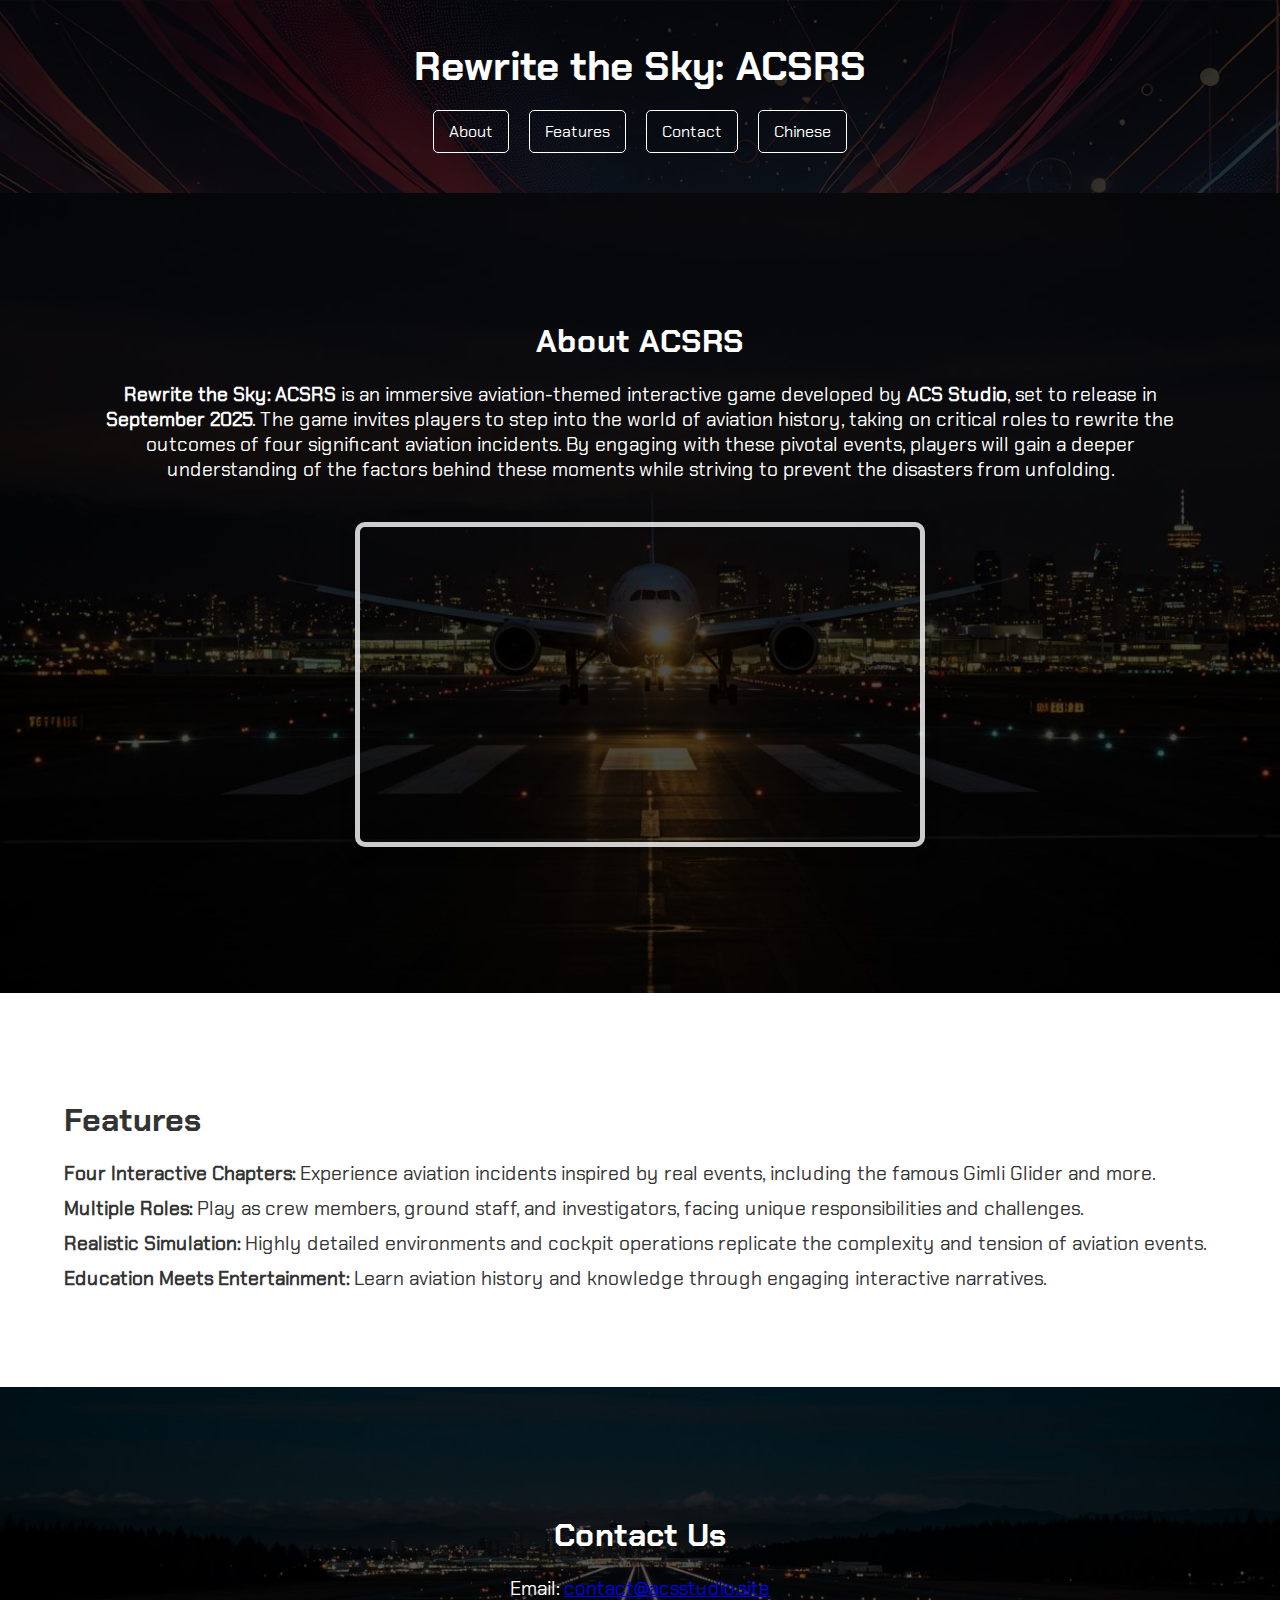
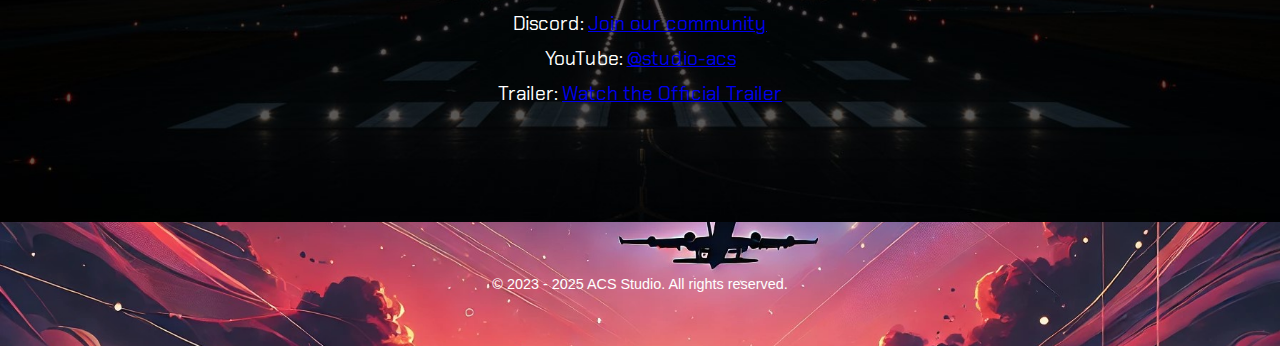
==== index.html @ a925ce45 "first commit" ====
<!DOCTYPE html>
<html lang="en">
<head>
    <meta charset="UTF-8">
    <meta name="viewport" content="width=device-width, initial-scale=1.0">
    <title>Rewrite The Sky - Official Website</title>
    <link rel="stylesheet" href="styles.css">
    <script defer src="script.js"></script>
</head>
<body>
    <header>
        <div class="container">
            <h1>Rewrite the Sky: ACSRS</h1>
            <br>
            <nav>
                <ul>
                    <li><button onclick="location.href='#about'">About</a></li>
                    <li><button onclick="location.href='#features'">Features</a></li>
                    <li><button onclick="location.href='#contact'">Contact</a></li>
                    <li><button id="language-toggle">Chinese</button></li>
                </ul>
            </nav>
        </div>
    </header>

    <main>
        <section id="about" class="section" style="background: url('bg1.jpg') no-repeat center center/cover;">
            <div class="container">
                <h2>About ACSRS</h2>
                <p class="en"><strong>Rewrite the Sky: ACSRS</strong> is an immersive aviation-themed interactive game developed by <strong>ACS Studio</strong>, set to release in <strong>September 2025</strong>. The game invites players to step into the world of aviation history, taking on critical roles to rewrite the outcomes of four significant aviation incidents. By engaging with these pivotal events, players will gain a deeper understanding of the factors behind these moments while striving to prevent the disasters from unfolding.</p>
                <p class="zh hidden"><strong>Rewrite the Sky: ACSRS</strong> 是由 <strong>ACS Studio</strong> 开发的一款沉浸式航空主题互动游戏，计划于 <strong>2025 年 9 月</strong> 发布。游戏邀请玩家进入航空历史的世界，扮演关键角色，重新改写四个重大航空事件的结局。通过参与这些重要事件，玩家将更深入地了解这些时刻背后的因素，同时努力防止灾难的发生。</p>
                <div class="video-container">
                    <iframe 
                        class="en"
                        width="560" 
                        height="315" 
                        src="https://www.youtube.com/embed/dEe62gXSEGg?si=s6VrXblSHBitvXmf" 
                        title="YouTube video player" 
                        frameborder="0" 
                        allow="accelerometer; autoplay; clipboard-write; encrypted-media; gyroscope; picture-in-picture; web-share" 
                        referrerpolicy="strict-origin-when-cross-origin" 
                        allowfullscreen>
                    </iframe>
                    <iframe 
                        class="zh hidden"
                        src="//player.bilibili.com/player.html?isOutside=true&aid=113835994256229&bvid=BV1bDwGe5EpE&cid=27895598794&p=1" 
                        scrolling="no" 
                        border="0" 
                        frameborder="no" 
                        framespacing="0" 
                        allowfullscreen="true">
                    </iframe>
                </div>
            </div>
        </section>

        <section id="features" class="section" style="background: rgba(255, 255, 255, 0.8);">
            <div class="container">
                <h2>Features</h2>
                <ul>
                    <li class="en"><strong>Four Interactive Chapters:</strong> Experience aviation incidents inspired by real events, including the famous Gimli Glider and more.</li>
                    <li class="zh hidden"><strong>四个互动章节：</strong> 体验由真实事件启发的航空事故，包括著名的加航 Gimli Glider 事故及其他事件。</li>
                    <li class="en"><strong>Multiple Roles:</strong> Play as crew members, ground staff, and investigators, facing unique responsibilities and challenges.</li>
                    <li class="zh hidden"><strong>多重角色扮演：</strong> 玩家可扮演机组人员、地勤人员及调查员，体验各角色独特的责任与挑战。</li>
                    <li class="en"><strong>Realistic Simulation:</strong> Highly detailed environments and cockpit operations replicate the complexity and tension of aviation events.</li>
                    <li class="zh hidden"><strong>真实模拟：</strong> 逼真的游戏场景和仪表操作，呈现航空事件中的复杂性与紧张感。</li>
                    <li class="en"><strong>Education Meets Entertainment:</strong> Learn aviation history and knowledge through engaging interactive narratives.</li>
                    <li class="zh hidden"><strong>教育与娱乐结合：</strong> 游戏通过互动叙事，让玩家在娱乐中学习航空历史及相关知识。</li>
                </ul>
            </div>
        </section>

        <section id="contact" class="section" style="background: url('bg2.jpg') no-repeat center center/cover;">
            <div class="container">
                <h2>Contact Us</h2>
                <ul>
                    <li>Email: <a href="mailto:contact@acsstudio.site">contact@acsstudio.site</a></li>
                    <li>Discord: <a href="https://discord.com/invite/AK9B3Vfr56" target="_blank">Join our community</a></li>
                    <li>YouTube: <a href="https://www.youtube.com/@studio-acs" target="_blank">@studio-acs</a></li>
                    <li>Trailer: <a href="https://youtu.be/dEe62gXSEGg?si=GFJXP0rseNqzLtL8" target="_blank">Watch the Official Trailer</a></li>
                </ul>
            </div>
        </section>
    </main>

    <footer style="background: url('bg0.png') no-repeat center center/cover;">
        <div class="container">
            <p>&copy; 2023 - 2025 ACS Studio. All rights reserved.</p>
        </div>
    </footer>

    <script>
        document.getElementById('language-toggle').addEventListener('click', function () {
            const isEnglish = this.textContent === 'English';
            document.querySelectorAll('.en').forEach(el => el.classList.toggle('hidden', !isEnglish));
            document.querySelectorAll('.zh').forEach(el => el.classList.toggle('hidden', isEnglish));
            this.textContent = isEnglish ? 'Chinese' : 'English';
        });
    </script>
</body>
</html>
---- styles.css ----
@font-face {
    font-family: 'Bold';
    src: url('./ChakraPetch-Bold.ttf') format('truetype');
}

@font-face {
    font-family: 'Regular';
    src: url('./ChakraPetch-Regular.ttf') format('truetype');
}

body {
    font-family: Arial, sans-serif;
    margin: 0;
    padding: 0;
    color: #333;
    background: url('bg0.png') no-repeat center center fixed;
    background-size: cover;
}

.container {
    width: 90%;
    max-width: 1200px;
    margin: 0 auto;
    padding: 20px;
}

header {
    background: rgba(0, 0, 0, 0.8);
    color: #fff;
    padding: 20px 0;
    position: sticky;
    /* top: 0; */
    z-index: 1000;
}

header h1 {
    margin: 0;
    font-size: 2.5rem;
    text-align: center;
    font-family: 'Bold', sans-serif;
}

header nav ul {
    list-style: none;
    margin: 0;
    padding: 0;
    display: flex;
    justify-content: center;
    gap: 20px;
}

header nav ul li {
    display: inline;
}

header nav ul li a,
header nav ul li button {
    color: #fff;
    text-decoration: none;
    font-size: 1rem;
    padding: 10px 15px;
    background: transparent;
    border: 1px solid #fff;
    border-radius: 5px;
    cursor: pointer;
    transition: background 0.3s, color 0.3s;
    font-family: 'Regular', sans-serif;
}

header nav ul li a:hover,
header nav ul li button:hover {
    background: #fff;
    color: #000;
}

.section {
    padding: 60px 0;
    background: rgba(255, 255, 255, 0.8);
}

#about {
    background: url('bg1.png') no-repeat center center/cover;
    color: #fff;
    padding: 80px 20px;
    text-align: center;
    font-family: 'Regular', sans-serif;
    font-size: 1.2rem;
}

#about h2 {
    font-size: 2rem;
    margin-bottom: 20px;
    font-family: 'Bold', sans-serif;
}

.video-container {
    margin: 40px auto;
    max-width: 100%;
    text-align: center;
}

.video-container iframe {
    width: 100%;
    max-width: 560px;
    height: 315px;
    border: 5px solid rgba(255, 255, 255, 0.8);
    border-radius: 10px;
    box-shadow: 0 4px 15px rgba(0, 0, 0, 0.3);
}

#features{
    font-family: 'Regular', sans-serif;
}

#features h2 {
    font-size: 2rem;
    margin-bottom: 20px;
    font-family: 'Bold', sans-serif;
}

#features ul {
    list-style: none;
    padding: 0;
}

#features ul li {
    margin: 10px 0;
    font-size: 1.2rem;
}

#contact {
    background: url('bg2.png') no-repeat center center/cover;
    color: #fff;
    padding: 80px 20px;
    font-family: 'Regular', sans-serif;
    text-align: center;
}

#contact h2 {
    font-size: 2rem;
    margin-bottom: 20px;
    font-family: 'Bold', sans-serif;
}

#contact ul {
    list-style: none;
    padding: 0;
    text-align: center;
}

#contact ul li {
    margin: 10px 0;
    font-size: 1.2rem;
}

footer {
    color: #fff;
    text-align: center;
    padding: 20px 0;
    background: url('bg0.png') no-repeat center center/cover;
    font-size: 0.9rem;
}

.hidden {
    display: none;
}
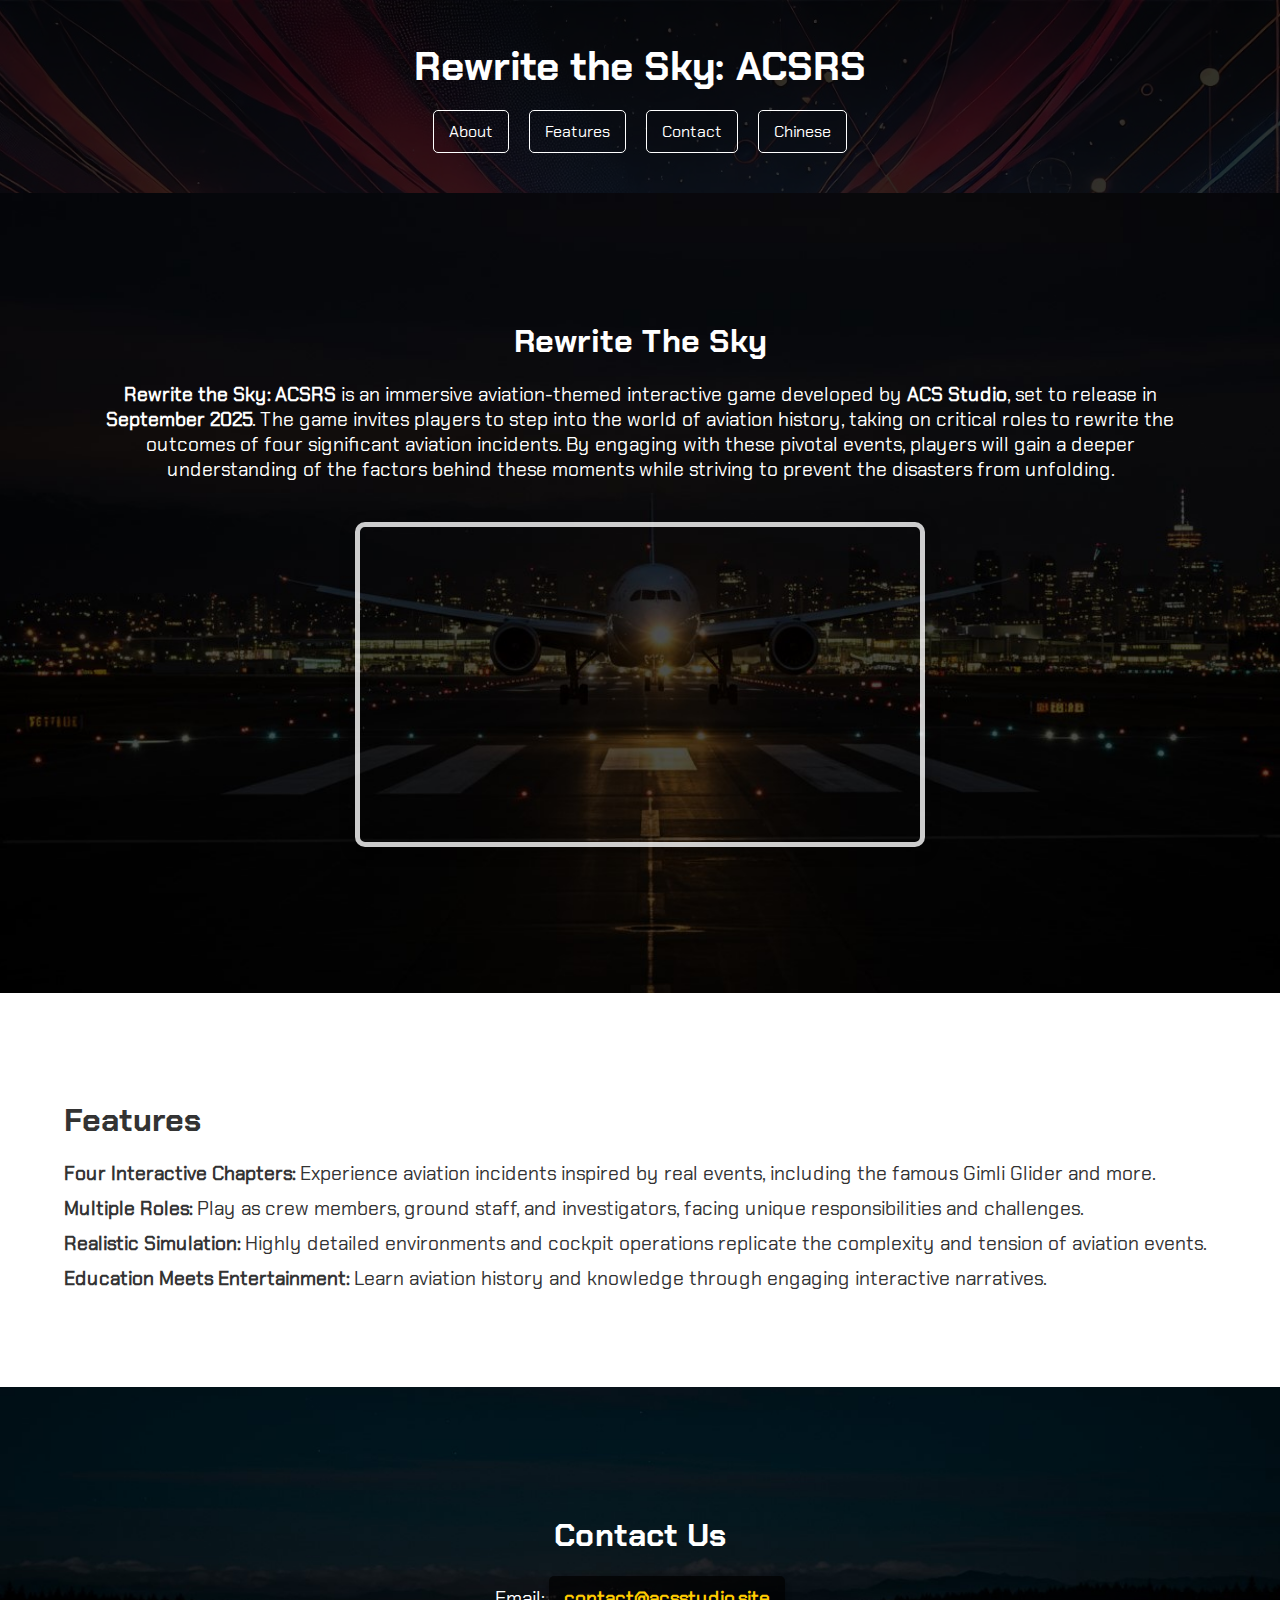
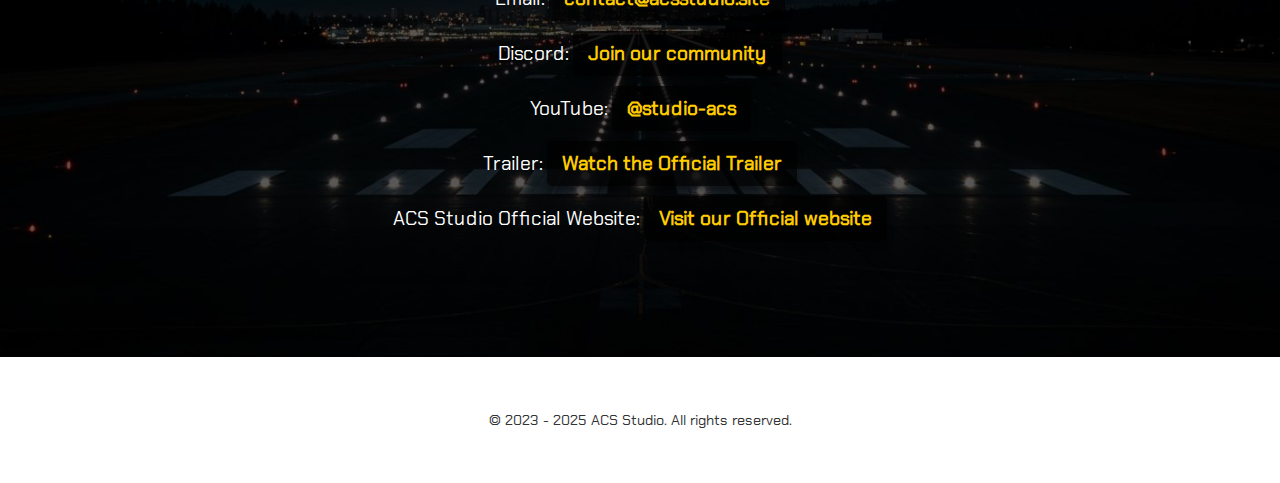
==== commit 4b288d2c: "update" ====
--- a/index.html
+++ b/index.html
@@ -26,7 +26,7 @@
     <main>
         <section id="about" class="section" style="background: url('bg1.jpg') no-repeat center center/cover;">
             <div class="container">
-                <h2>About ACSRS</h2>
+                <h2>Rewrite The Sky</h2>
                 <p class="en"><strong>Rewrite the Sky: ACSRS</strong> is an immersive aviation-themed interactive game developed by <strong>ACS Studio</strong>, set to release in <strong>September 2025</strong>. The game invites players to step into the world of aviation history, taking on critical roles to rewrite the outcomes of four significant aviation incidents. By engaging with these pivotal events, players will gain a deeper understanding of the factors behind these moments while striving to prevent the disasters from unfolding.</p>
                 <p class="zh hidden"><strong>Rewrite the Sky: ACSRS</strong> 是由 <strong>ACS Studio</strong> 开发的一款沉浸式航空主题互动游戏，计划于 <strong>2025 年 9 月</strong> 发布。游戏邀请玩家进入航空历史的世界，扮演关键角色，重新改写四个重大航空事件的结局。通过参与这些重要事件，玩家将更深入地了解这些时刻背后的因素，同时努力防止灾难的发生。</p>
                 <div class="video-container">
@@ -76,14 +76,16 @@
                 <ul>
                     <li>Email: <a href="mailto:contact@acsstudio.site">contact@acsstudio.site</a></li>
                     <li>Discord: <a href="https://discord.com/invite/AK9B3Vfr56" target="_blank">Join our community</a></li>
-                    <li>YouTube: <a href="https://www.youtube.com/@studio-acs" target="_blank">@studio-acs</a></li>
-                    <li>Trailer: <a href="https://youtu.be/dEe62gXSEGg?si=GFJXP0rseNqzLtL8" target="_blank">Watch the Official Trailer</a></li>
+                    <li class="en" >YouTube: <a href="https://www.youtube.com/@studio-acs" target="_blank">@studio-acs</a></li>
+                    <li class="en">Trailer: <a href="https://youtu.be/dEe62gXSEGg?si=GFJXP0rseNqzLtL8" target="_blank">Watch the Official Trailer</a></li>
+                    <li class="zh hidden">Bilibili: <a href="https://www.bilibili.com/video/BV1bDwGe5EpE/?share_source=copy_web&vd_source=e2575bf15b1c23111d121ef059327594" target="_blank">Watch the Official Trailer</a></li>
+                    <li>ACS Studio Official Website: <a href="https://acsstudio.site" target="_blank">Visit our Official website</a></li>
                 </ul>
             </div>
         </section>
     </main>
 
-    <footer style="background: url('bg0.png') no-repeat center center/cover;">
+    <footer style="background: rgba(255, 255, 255, 0.8);">
         <div class="container">
             <p>&copy; 2023 - 2025 ACS Studio. All rights reserved.</p>
         </div>
--- a/styles.css
+++ b/styles.css
@@ -6,6 +6,10 @@
 @font-face {
     font-family: 'Regular';
     src: url('./ChakraPetch-Regular.ttf') format('truetype');
+}
+
+html {
+    scroll-behavior: smooth;
 }
 
 body {
@@ -153,11 +157,32 @@
     font-size: 1.2rem;
 }
 
+#contact ul li a {
+    color: #ffcc00; /* 链接文字的颜色 */
+    text-decoration: none; /* 去掉默认下划线 */
+    font-weight: bold; /* 加粗文字 */
+    font-size: 1.2rem; /* 调整文字大小 */
+    padding: 10px 15px; /* 添加内边距 */
+    background-color: rgba(0, 0, 0, 0.7); /* 添加背景色 */
+    border-radius: 5px; /* 圆角 */
+    display: inline-block; /* 让链接支持边框和内边距 */
+    transition: all 0.3s ease; /* 添加动画过渡 */
+    box-shadow: 0 4px 6px rgba(0, 0, 0, 0.3); /* 添加阴影 */
+}
+
+#contact ul li a:hover {
+    background-color: #ffcc00; /* 鼠标悬停时改变背景色 */
+    color: #000; /* 鼠标悬停时改变文字颜色 */
+    box-shadow: 0 6px 10px rgba(0, 0, 0, 0.5); /* 增强悬停时的阴影效果 */
+    transform: translateY(-3px); /* 鼠标悬停时轻微向上移动 */
+}
+
 footer {
-    color: #fff;
+    font-family: 'Regular', sans-serif;
+    /* color: #fff; */
     text-align: center;
     padding: 20px 0;
-    background: url('bg0.png') no-repeat center center/cover;
+    /* background: url('bg0.png') no-repeat center center/cover; */
     font-size: 0.9rem;
 }
 
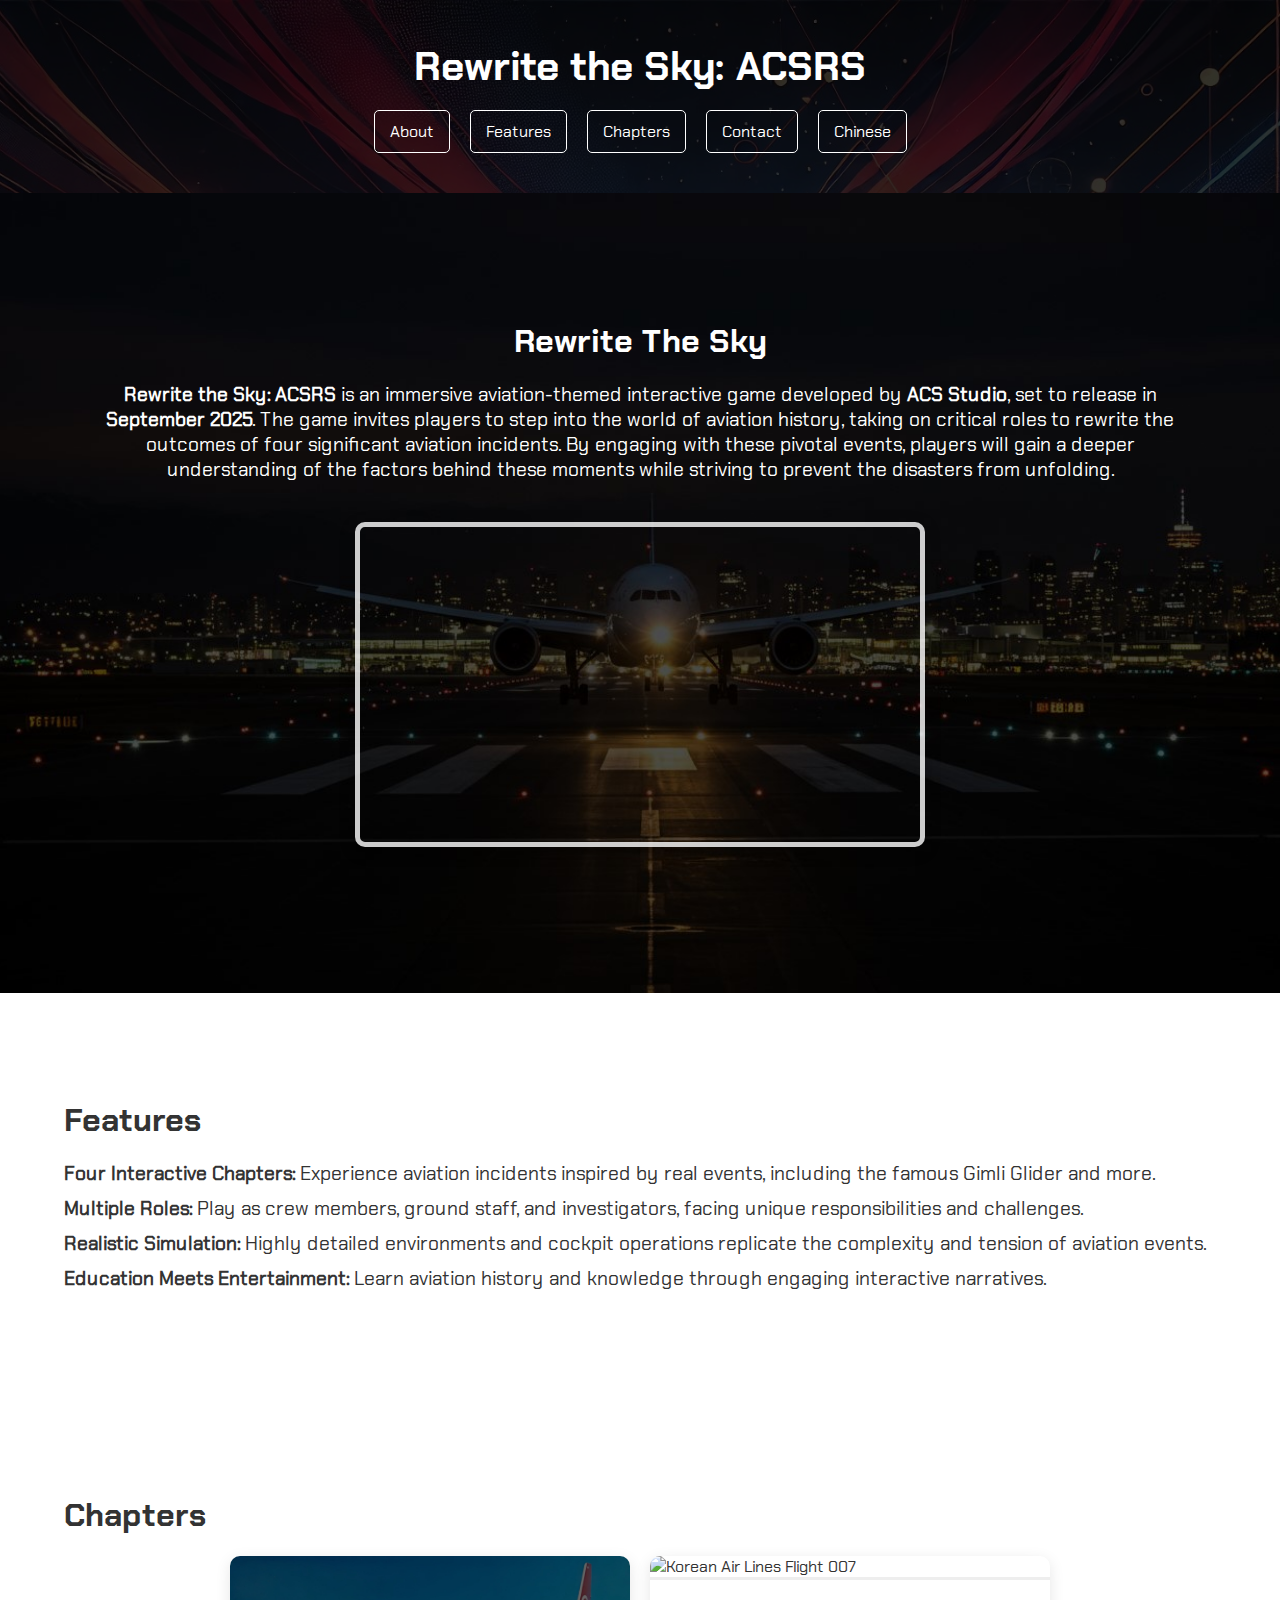
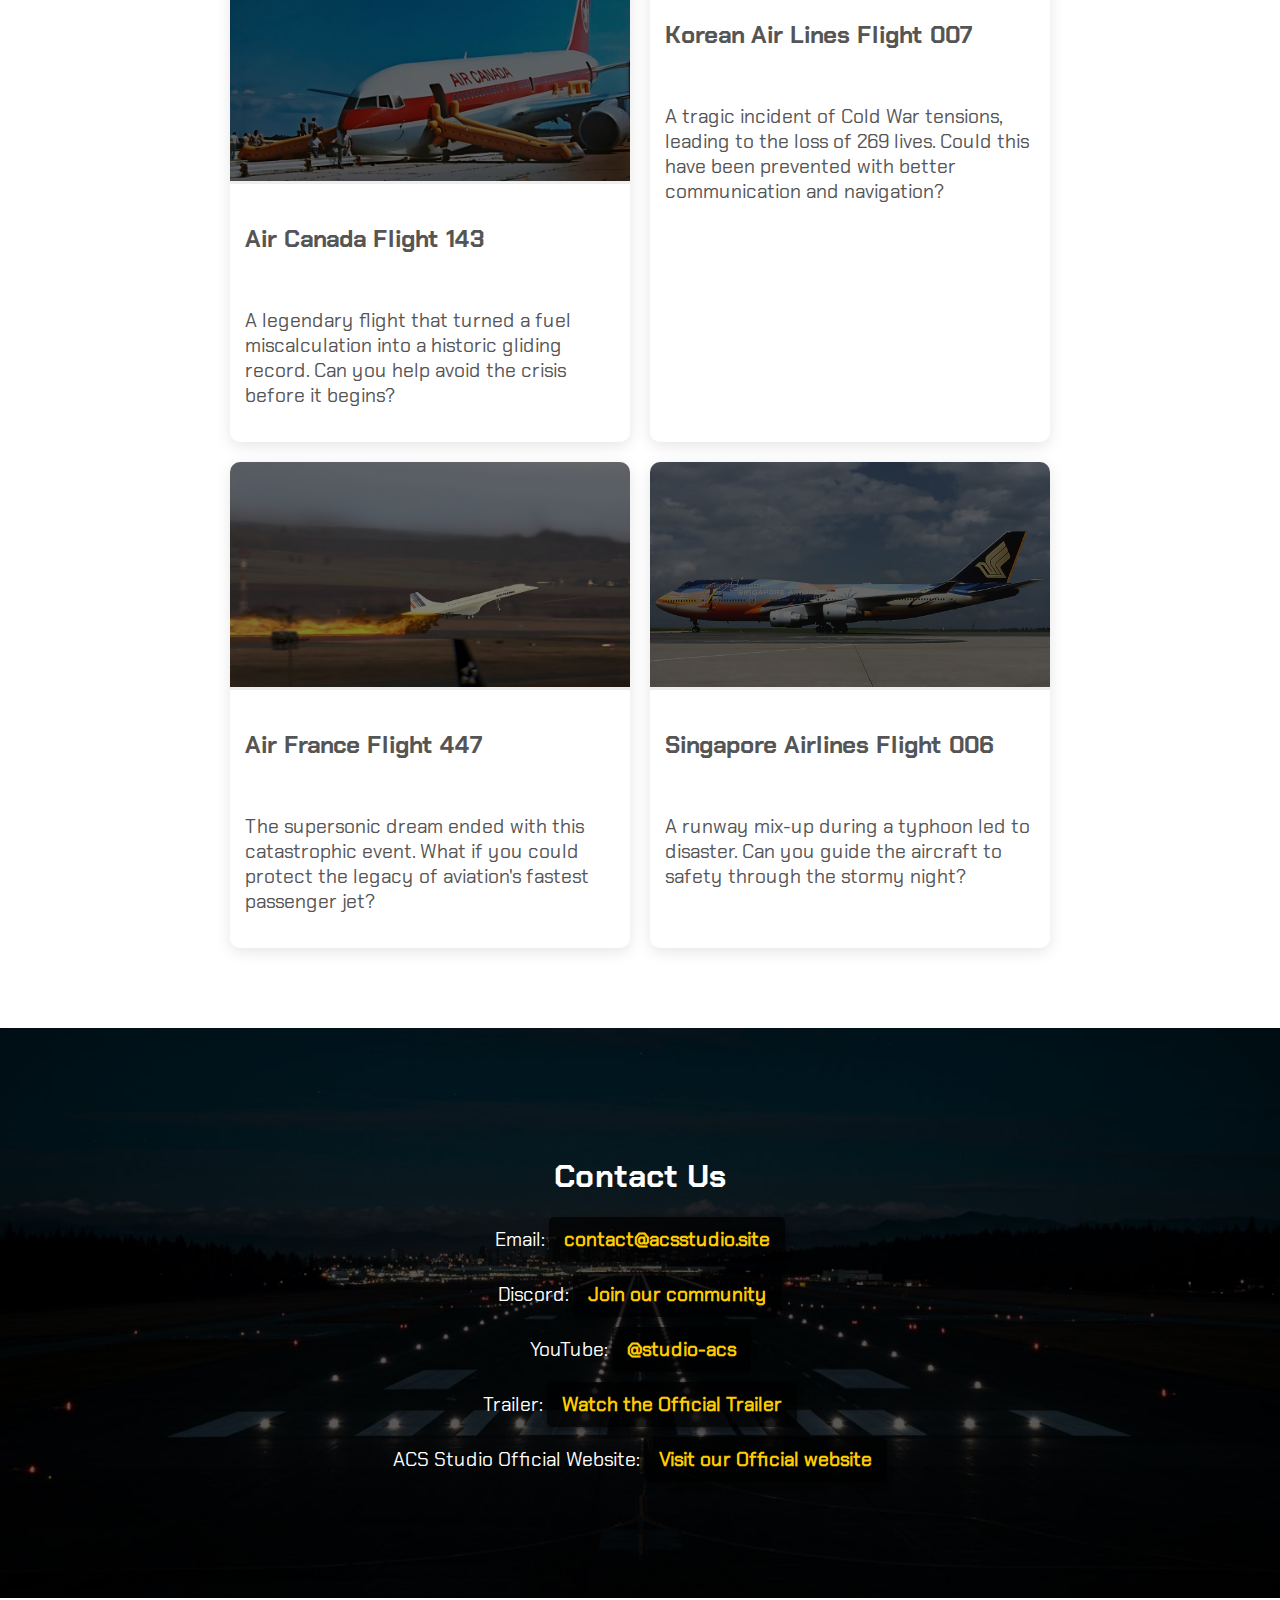
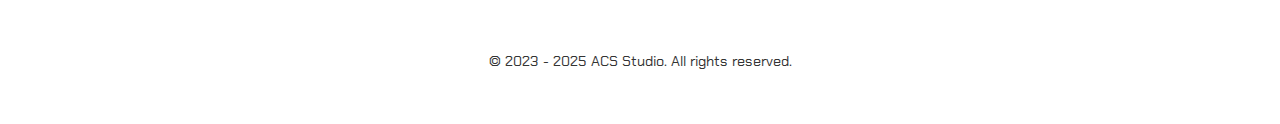
==== commit bc9042ec: "update chapters" ====
--- a/index.html
+++ b/index.html
@@ -16,6 +16,7 @@
                 <ul>
                     <li><button onclick="location.href='#about'">About</a></li>
                     <li><button onclick="location.href='#features'">Features</a></li>
+                    <li><button onclick="location.href='#chapters'">Chapters</a></li>
                     <li><button onclick="location.href='#contact'">Contact</a></li>
                     <li><button id="language-toggle">Chinese</button></li>
                 </ul>
@@ -70,6 +71,56 @@
             </div>
         </section>
 
+        <section id="chapters" class="section" style="background: rgba(255, 255, 255, 0.8);">
+            <div class="container">
+                <h2>Chapters</h2>
+                <div class="group-container en">
+                    <div class="group">
+                        <img src="1.jpg" alt="Air Canada Flight 143">
+                        <h3>Air Canada Flight 143</h3>
+                        <p>A legendary flight that turned a fuel miscalculation into a historic gliding record. Can you help avoid the crisis before it begins?</p>
+                    </div>
+                    <div class="group">
+                        <img src="2.jpg" alt="Korean Air Lines Flight 007">
+                        <h3>Korean Air Lines Flight 007</h3>
+                        <p>A tragic incident of Cold War tensions, leading to the loss of 269 lives. Could this have been prevented with better communication and navigation?</p>
+                    </div>
+                    <div class="group">
+                        <img src="3.jpg" alt="Air France Flight 447">
+                        <h3>Air France Flight 447</h3>
+                        <p>The supersonic dream ended with this catastrophic event. What if you could protect the legacy of aviation's fastest passenger jet?</p>
+                    </div>
+                    <div class="group">
+                        <img src="4.jpg" alt="Singapore Airlines Flight 006">
+                        <h3>Singapore Airlines Flight 006</h3>
+                        <p>A runway mix-up during a typhoon led to disaster. Can you guide the aircraft to safety through the stormy night?</p>
+                    </div>
+                </div>
+                <div class="group-container zh hidden">
+                    <div class="group">
+                        <img src="1.jpg" alt="Air Canada Flight 143">
+                        <h3>Air Canada Flight 143</h3>
+                        <p>一次传奇飞行将燃料计算错误变成了历史性的滑翔记录。您能在危机爆发前帮助避免危机吗？</p>
+                    </div>
+                    <div class="group">
+                        <img src="2.jpg" alt="Korean Air Lines Flight 007">
+                        <h3>Korean Air Lines Flight 007</h3>
+                        <p>冷战紧张局势导致 269 人丧生的悲剧事件。如果能通过更好的通信和导航来避免这种情况发生吗？</p>
+                    </div>
+                    <div class="group">
+                        <img src="3.jpg" alt="Air France Flight 447">
+                        <h3>Air France Flight 447</h3>
+                        <p>超音速之梦随着这场灾难性事件而终结。如果你能保护航空史上最快客机的遗产，那会怎样？</p>
+                    </div>
+                    <div class="group">
+                        <img src="4.jpg" alt="Singapore Airlines Flight 006">
+                        <h3>Singapore Airlines Flight 006</h3>
+                        <p>台风期间跑道混乱导致灾难。你能在暴风雨之夜引导飞机安全起飞吗？</p>
+                    </div>
+                </div>
+            </div>
+        </section>
+
         <section id="contact" class="section" style="background: url('bg2.jpg') no-repeat center center/cover;">
             <div class="container">
                 <h2>Contact Us</h2>
--- a/styles.css
+++ b/styles.css
@@ -129,6 +129,58 @@
 
 #features ul li {
     margin: 10px 0;
+    font-size: 1.2rem;
+}
+
+#chapters{
+    font-family: 'Regular', sans-serif;
+}
+
+#chapters h2 {
+    font-size: 2rem;
+    margin-bottom: 20px;
+    font-family: 'Bold', sans-serif;
+}
+
+.group-container {
+    display: flex;
+    flex-wrap: wrap;
+    justify-content: center;
+    gap: 20px;
+}
+
+.group {
+    background: #fff;
+    border-radius: 10px;
+    box-shadow: 0 4px 15px rgba(0, 0, 0, 0.1);
+    overflow: hidden;
+    width: 400px;
+    text-align: left;
+    transition: transform 0.3s;
+}
+
+.group:hover {
+    transform: translateY(-5px);
+}
+
+.group img {
+    width: 100%;
+    height: auto;
+    display: block;
+    border-bottom: 3px solid #eee;
+}
+
+.group h3 {
+    padding: 15px;
+    font-family: 'Bold', sans-serif;
+    color: #555;
+    font-size: 1.5rem;
+}
+
+.group p {
+    padding: 15px;
+    font-family: 'Regular', sans-serif;
+    color: #555;
     font-size: 1.2rem;
 }
 
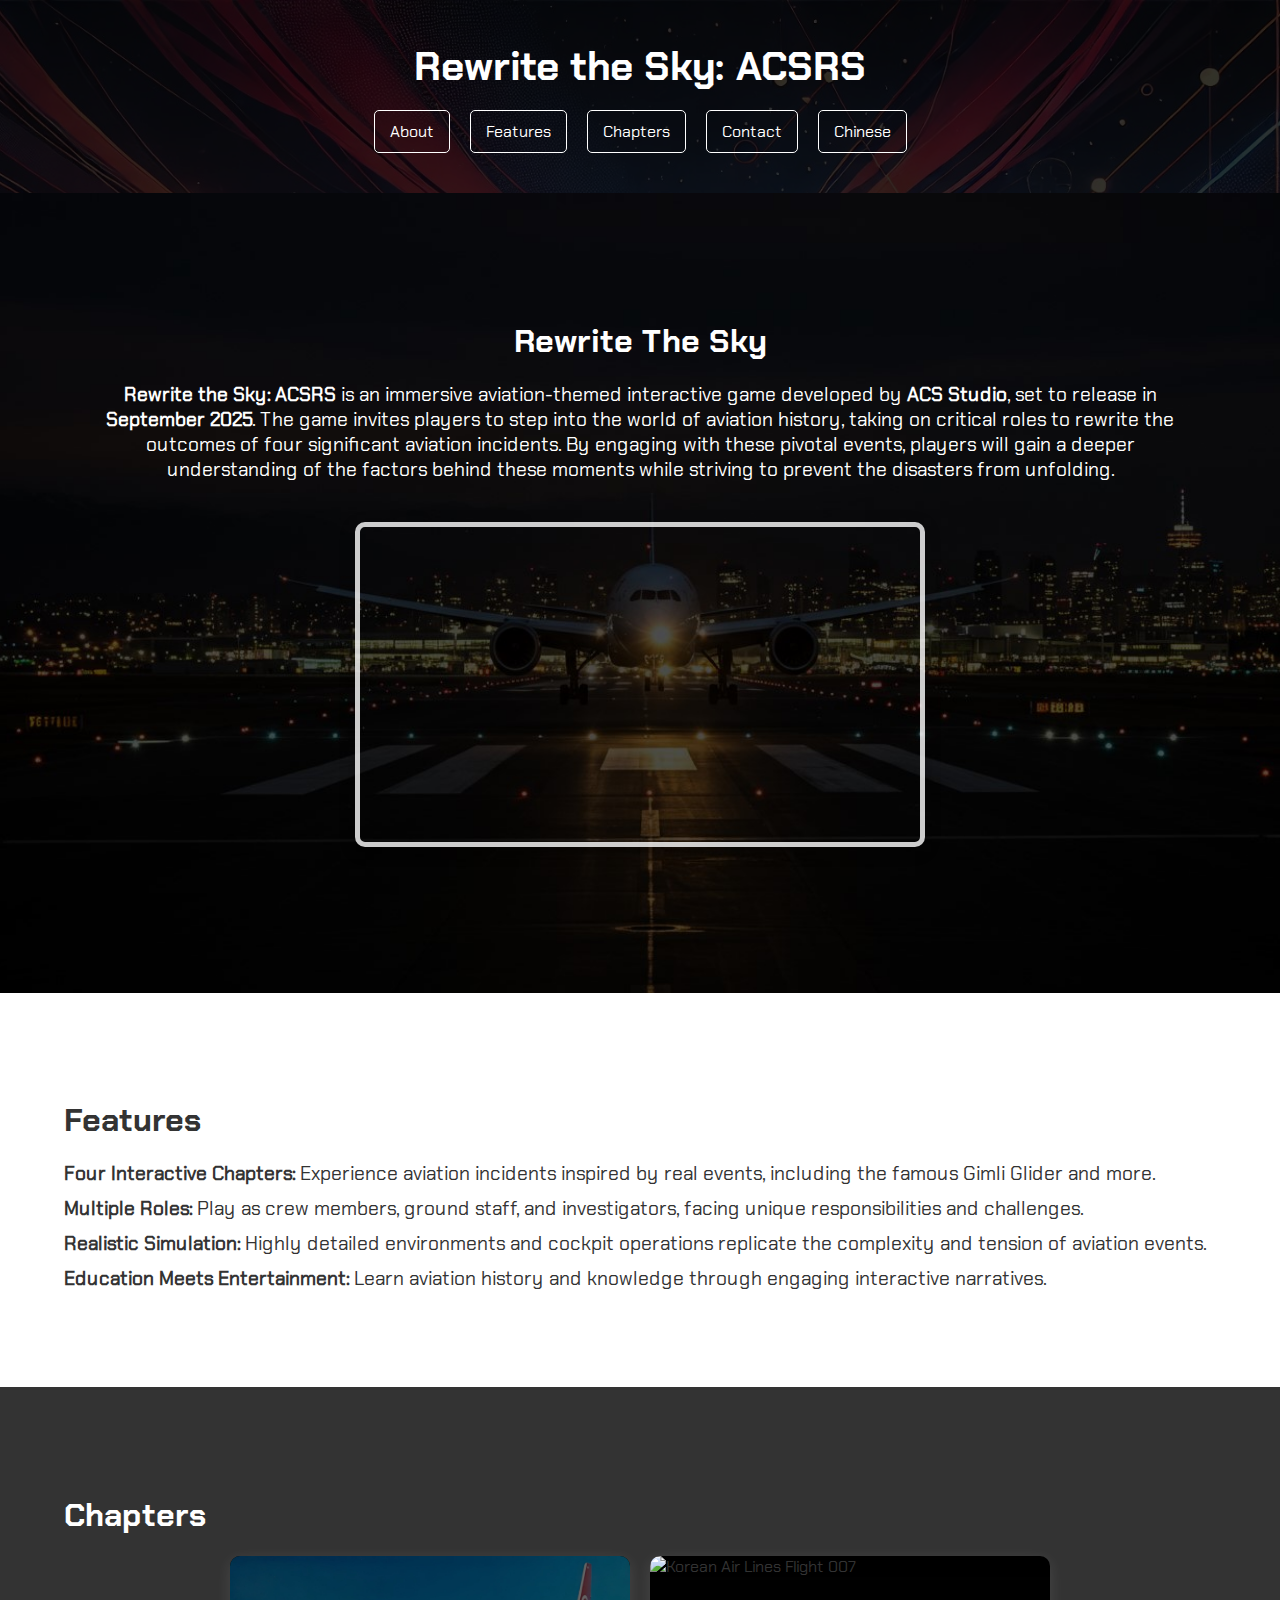
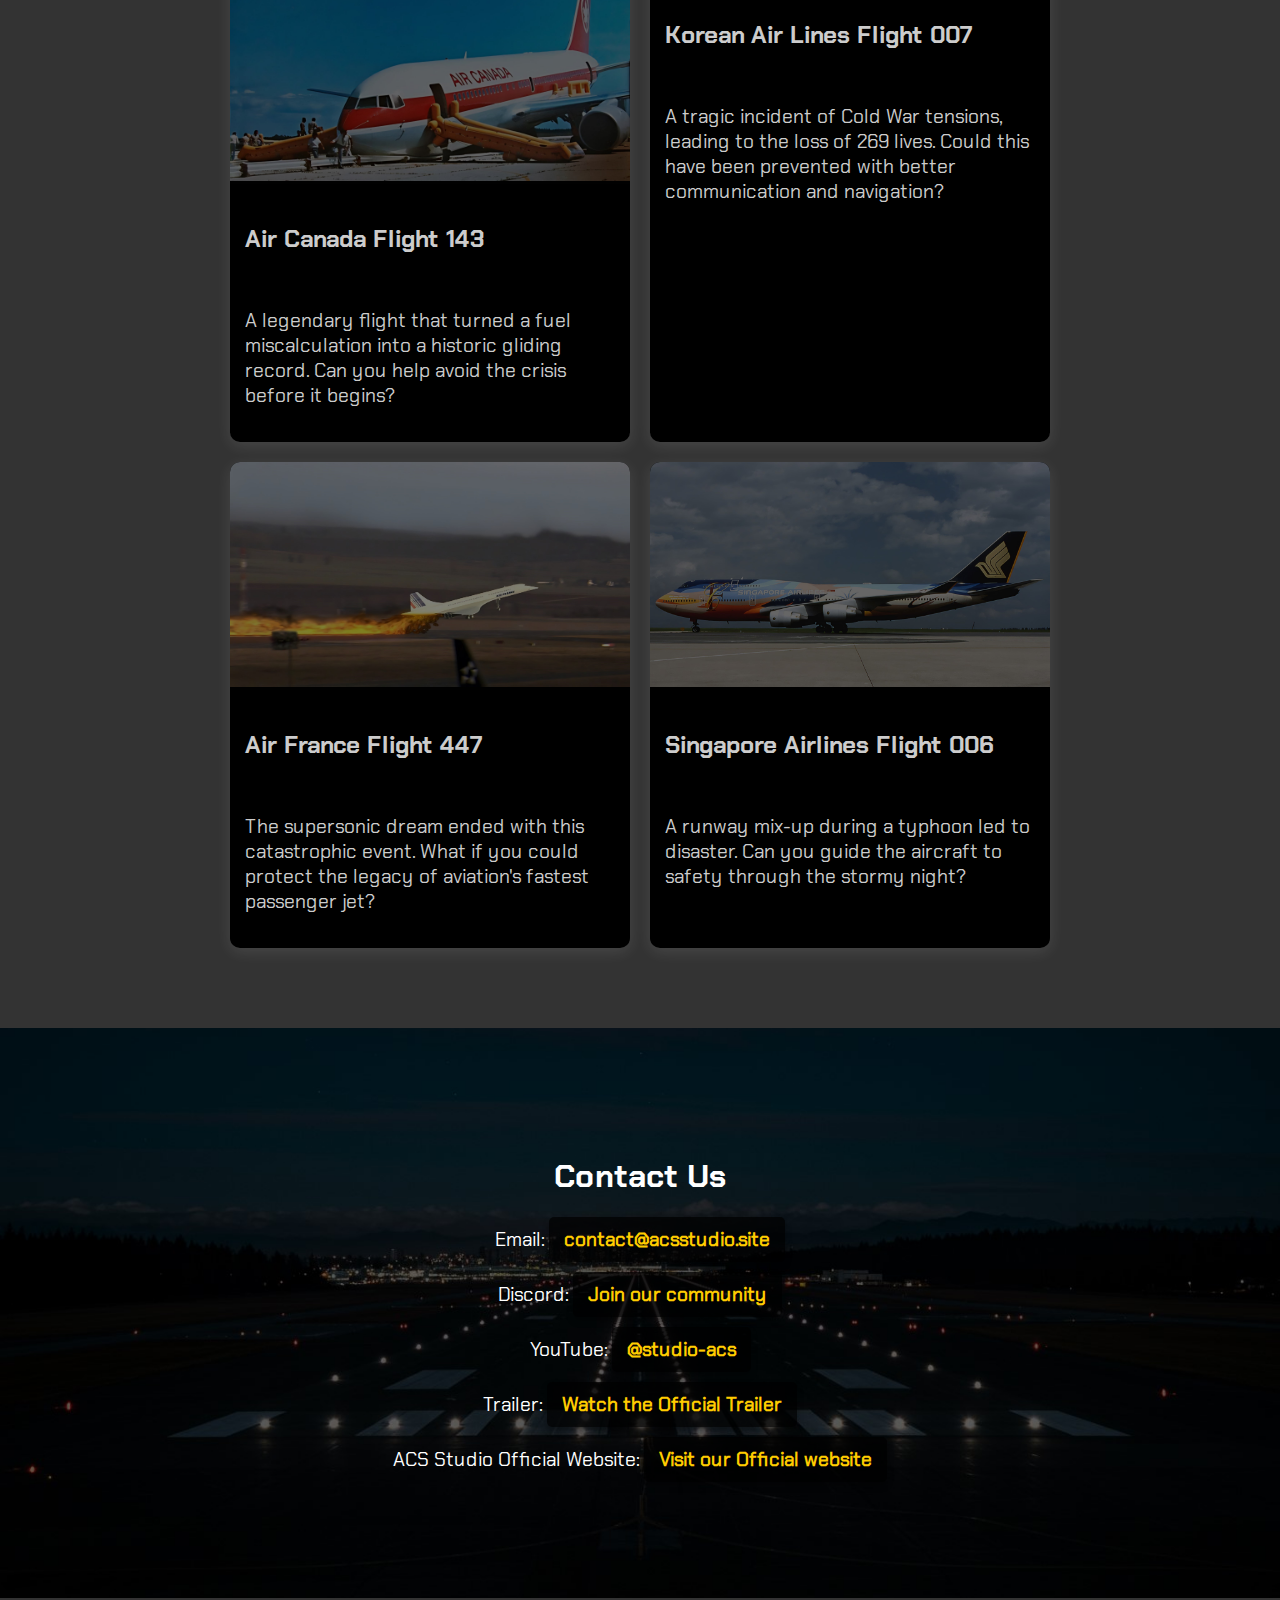
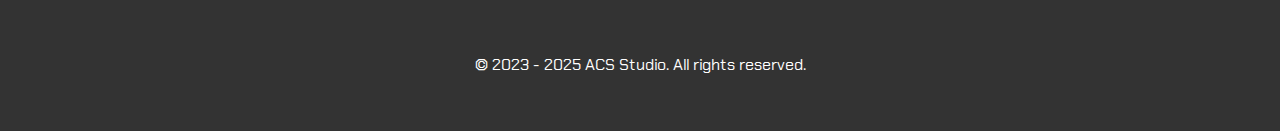
==== commit 4e968aec: "new css" ====
--- a/index.html
+++ b/index.html
@@ -71,7 +71,7 @@
             </div>
         </section>
 
-        <section id="chapters" class="section" style="background: rgba(255, 255, 255, 0.8);">
+        <section id="chapters" class="section">
             <div class="container">
                 <h2>Chapters</h2>
                 <div class="group-container en">
@@ -136,7 +136,7 @@
         </section>
     </main>
 
-    <footer style="background: rgba(255, 255, 255, 0.8);">
+    <footer>
         <div class="container">
             <p>&copy; 2023 - 2025 ACS Studio. All rights reserved.</p>
         </div>
--- a/styles.css
+++ b/styles.css
@@ -131,8 +131,9 @@
     margin: 10px 0;
     font-size: 1.2rem;
 }
-
+ 
 #chapters{
+    background: rgba(0, 0, 0, 0.8);
     font-family: 'Regular', sans-serif;
 }
 
@@ -140,6 +141,7 @@
     font-size: 2rem;
     margin-bottom: 20px;
     font-family: 'Bold', sans-serif;
+    color: #fff;
 }
 
 .group-container {
@@ -150,9 +152,9 @@
 }
 
 .group {
-    background: #fff;
+    background: #000000;
     border-radius: 10px;
-    box-shadow: 0 4px 15px rgba(0, 0, 0, 0.1);
+    box-shadow: 0 4px 15px rgba(255, 255, 255, 0.1);
     overflow: hidden;
     width: 400px;
     text-align: left;
@@ -167,20 +169,20 @@
     width: 100%;
     height: auto;
     display: block;
-    border-bottom: 3px solid #eee;
+    border-bottom: 3px solid #010101;
 }
 
 .group h3 {
     padding: 15px;
     font-family: 'Bold', sans-serif;
-    color: #555;
+    color: #ccc;
     font-size: 1.5rem;
 }
 
 .group p {
     padding: 15px;
     font-family: 'Regular', sans-serif;
-    color: #555;
+    color: #ccc;
     font-size: 1.2rem;
 }
 
@@ -230,12 +232,14 @@
 }
 
 footer {
+    background: rgba(0, 0, 0, 0.8);
     font-family: 'Regular', sans-serif;
     /* color: #fff; */
     text-align: center;
     padding: 20px 0;
     /* background: url('bg0.png') no-repeat center center/cover; */
-    font-size: 0.9rem;
+    font-size: 1rem;
+    color: #fff;
 }
 
 .hidden {
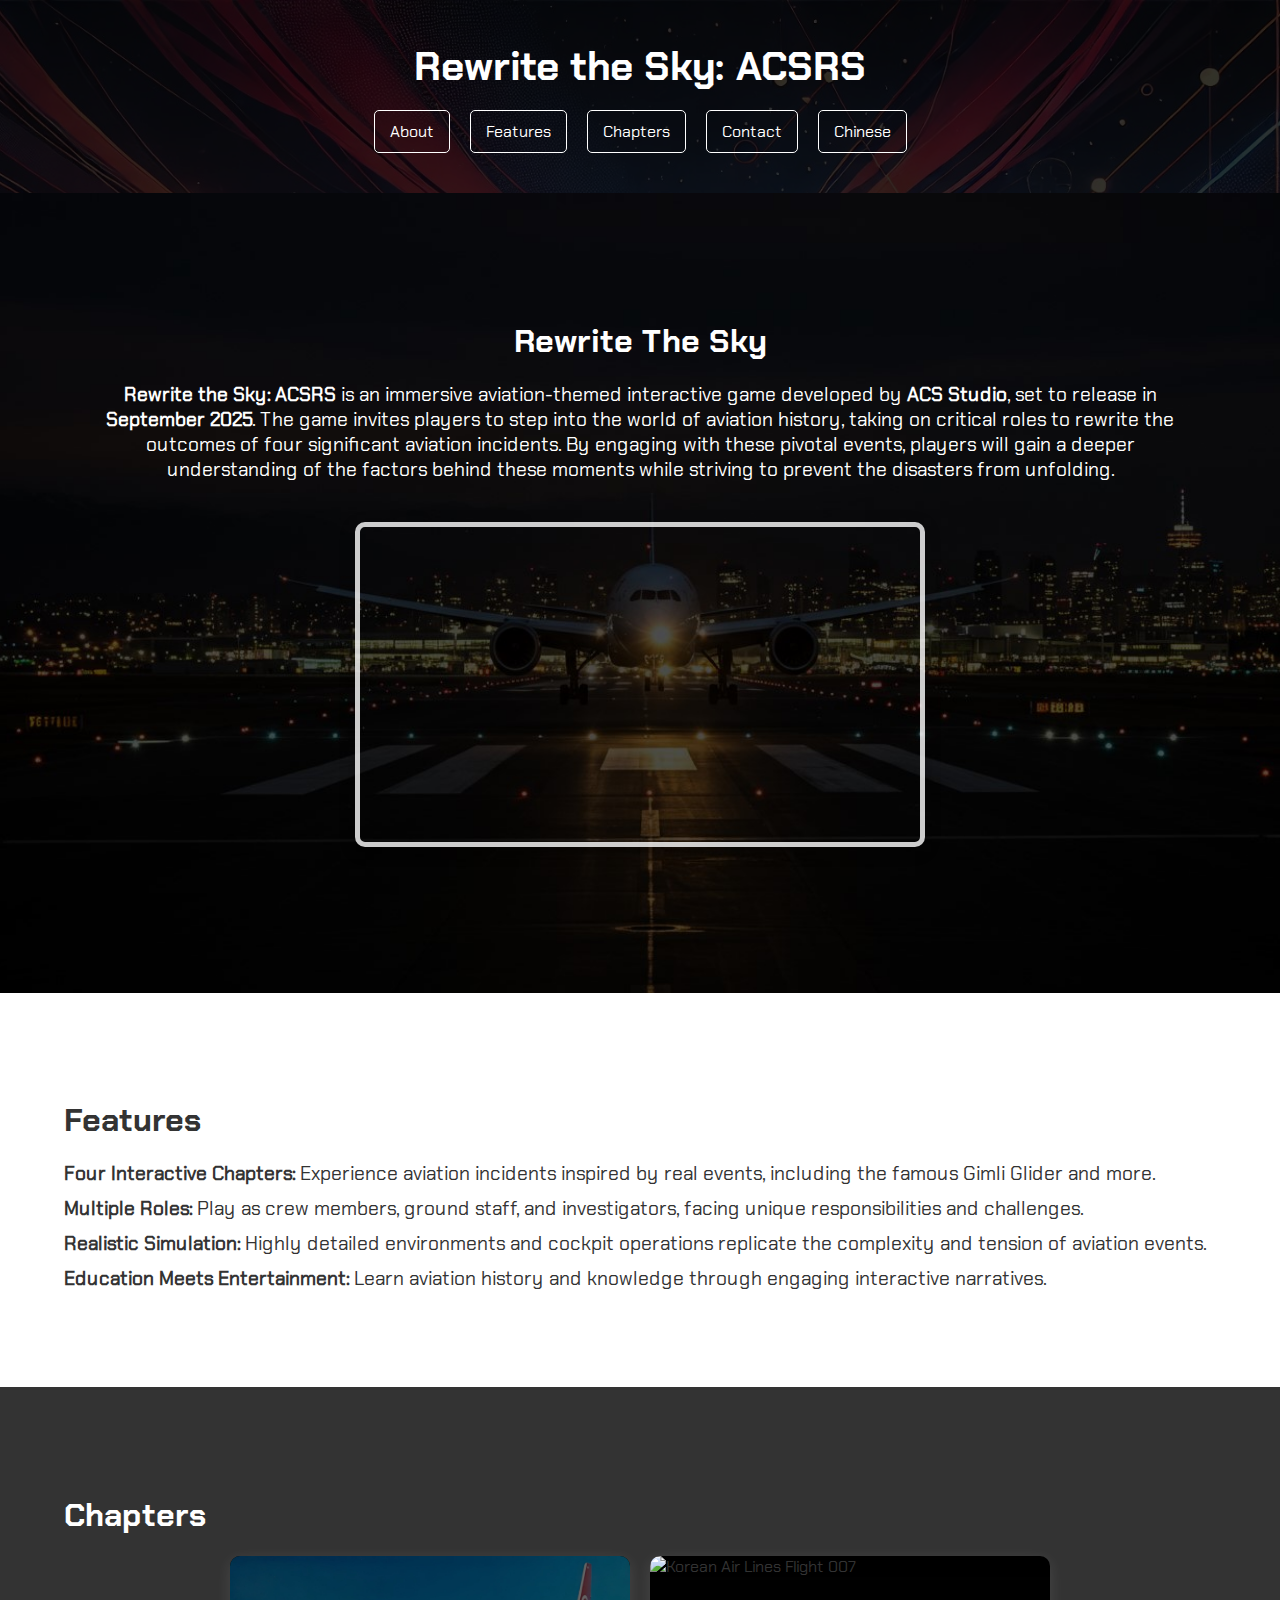
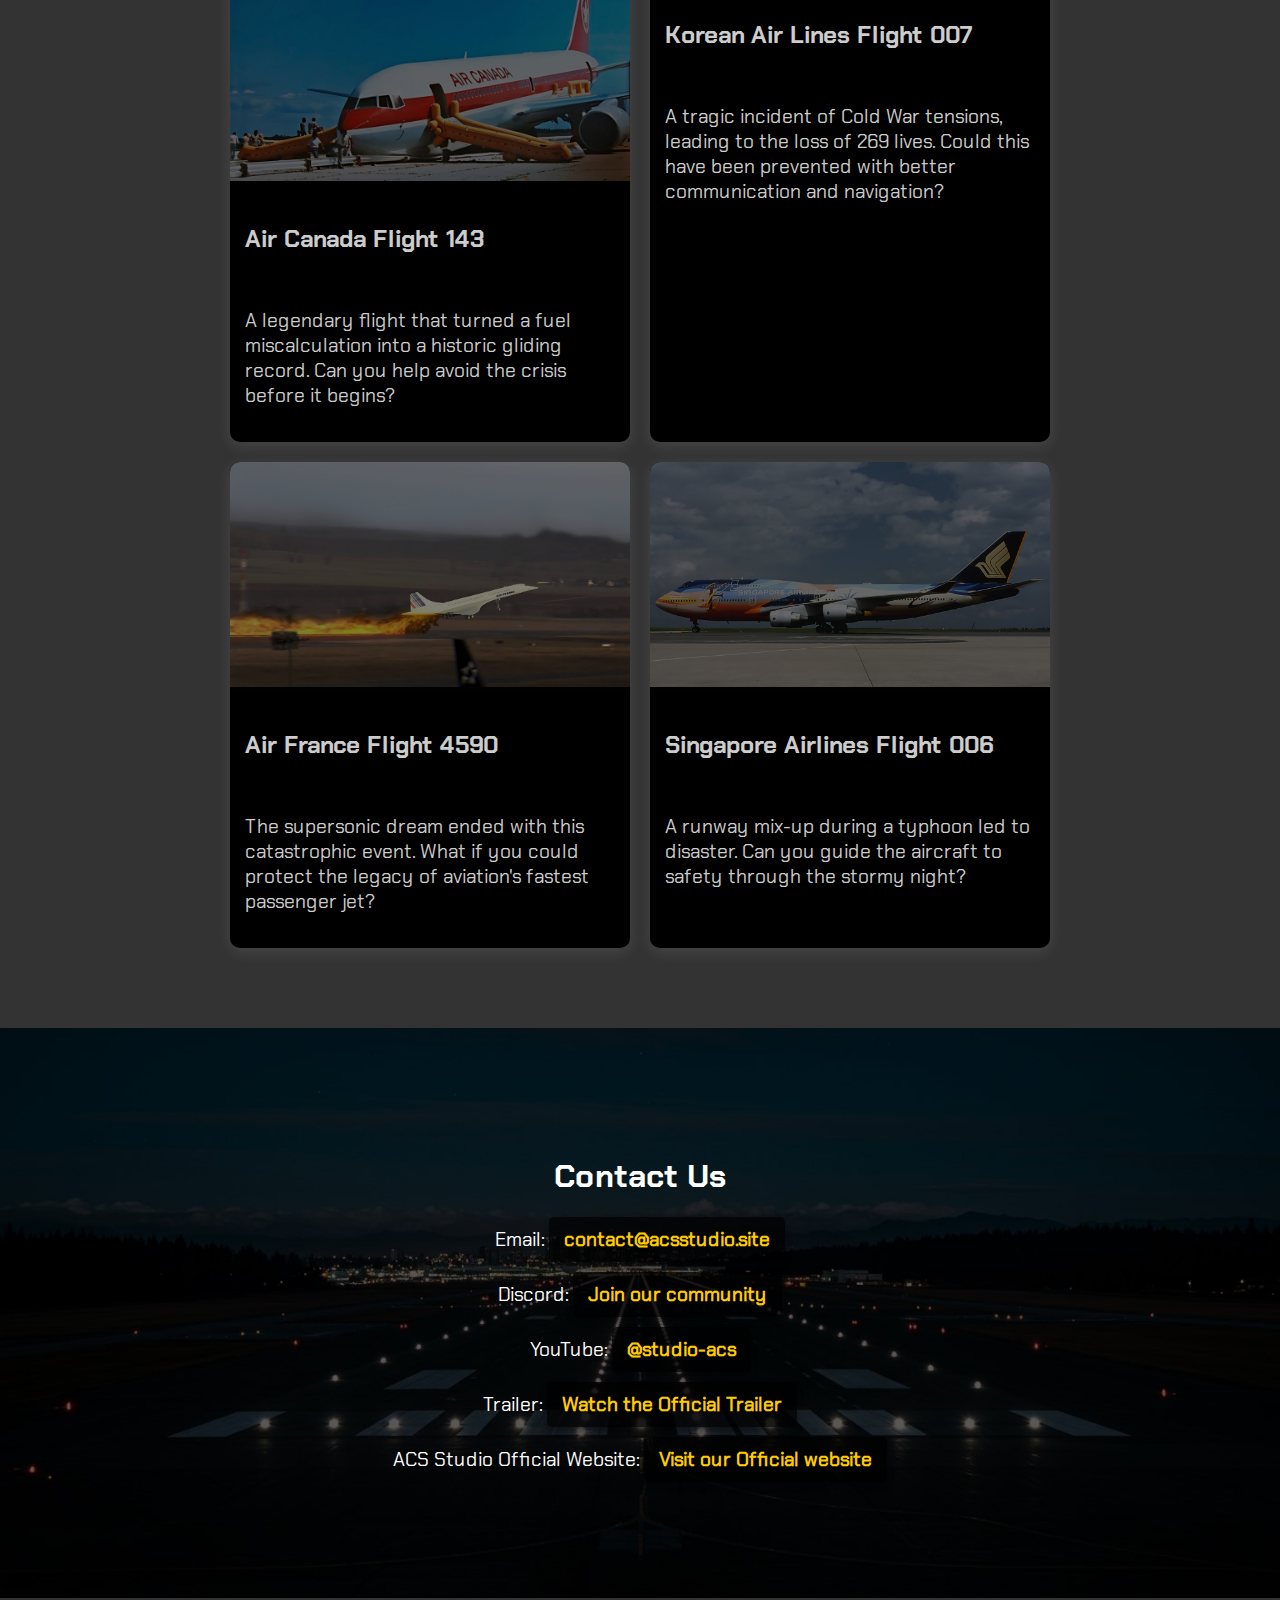
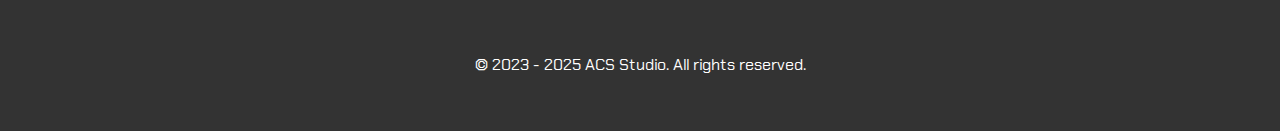
==== commit d17dd8ff: "fix flight number error" ====
--- a/index.html
+++ b/index.html
@@ -86,8 +86,8 @@
                         <p>A tragic incident of Cold War tensions, leading to the loss of 269 lives. Could this have been prevented with better communication and navigation?</p>
                     </div>
                     <div class="group">
-                        <img src="3.jpg" alt="Air France Flight 447">
-                        <h3>Air France Flight 447</h3>
+                        <img src="3.jpg" alt="Air France Flight 4590">
+                        <h3>Air France Flight 4590</h3>
                         <p>The supersonic dream ended with this catastrophic event. What if you could protect the legacy of aviation's fastest passenger jet?</p>
                     </div>
                     <div class="group">
@@ -108,8 +108,8 @@
                         <p>冷战紧张局势导致 269 人丧生的悲剧事件。如果能通过更好的通信和导航来避免这种情况发生吗？</p>
                     </div>
                     <div class="group">
-                        <img src="3.jpg" alt="Air France Flight 447">
-                        <h3>Air France Flight 447</h3>
+                        <img src="3.jpg" alt="Air France Flight 4590">
+                        <h3>Air France Flight 4590</h3>
                         <p>超音速之梦随着这场灾难性事件而终结。如果你能保护航空史上最快客机的遗产，那会怎样？</p>
                     </div>
                     <div class="group">
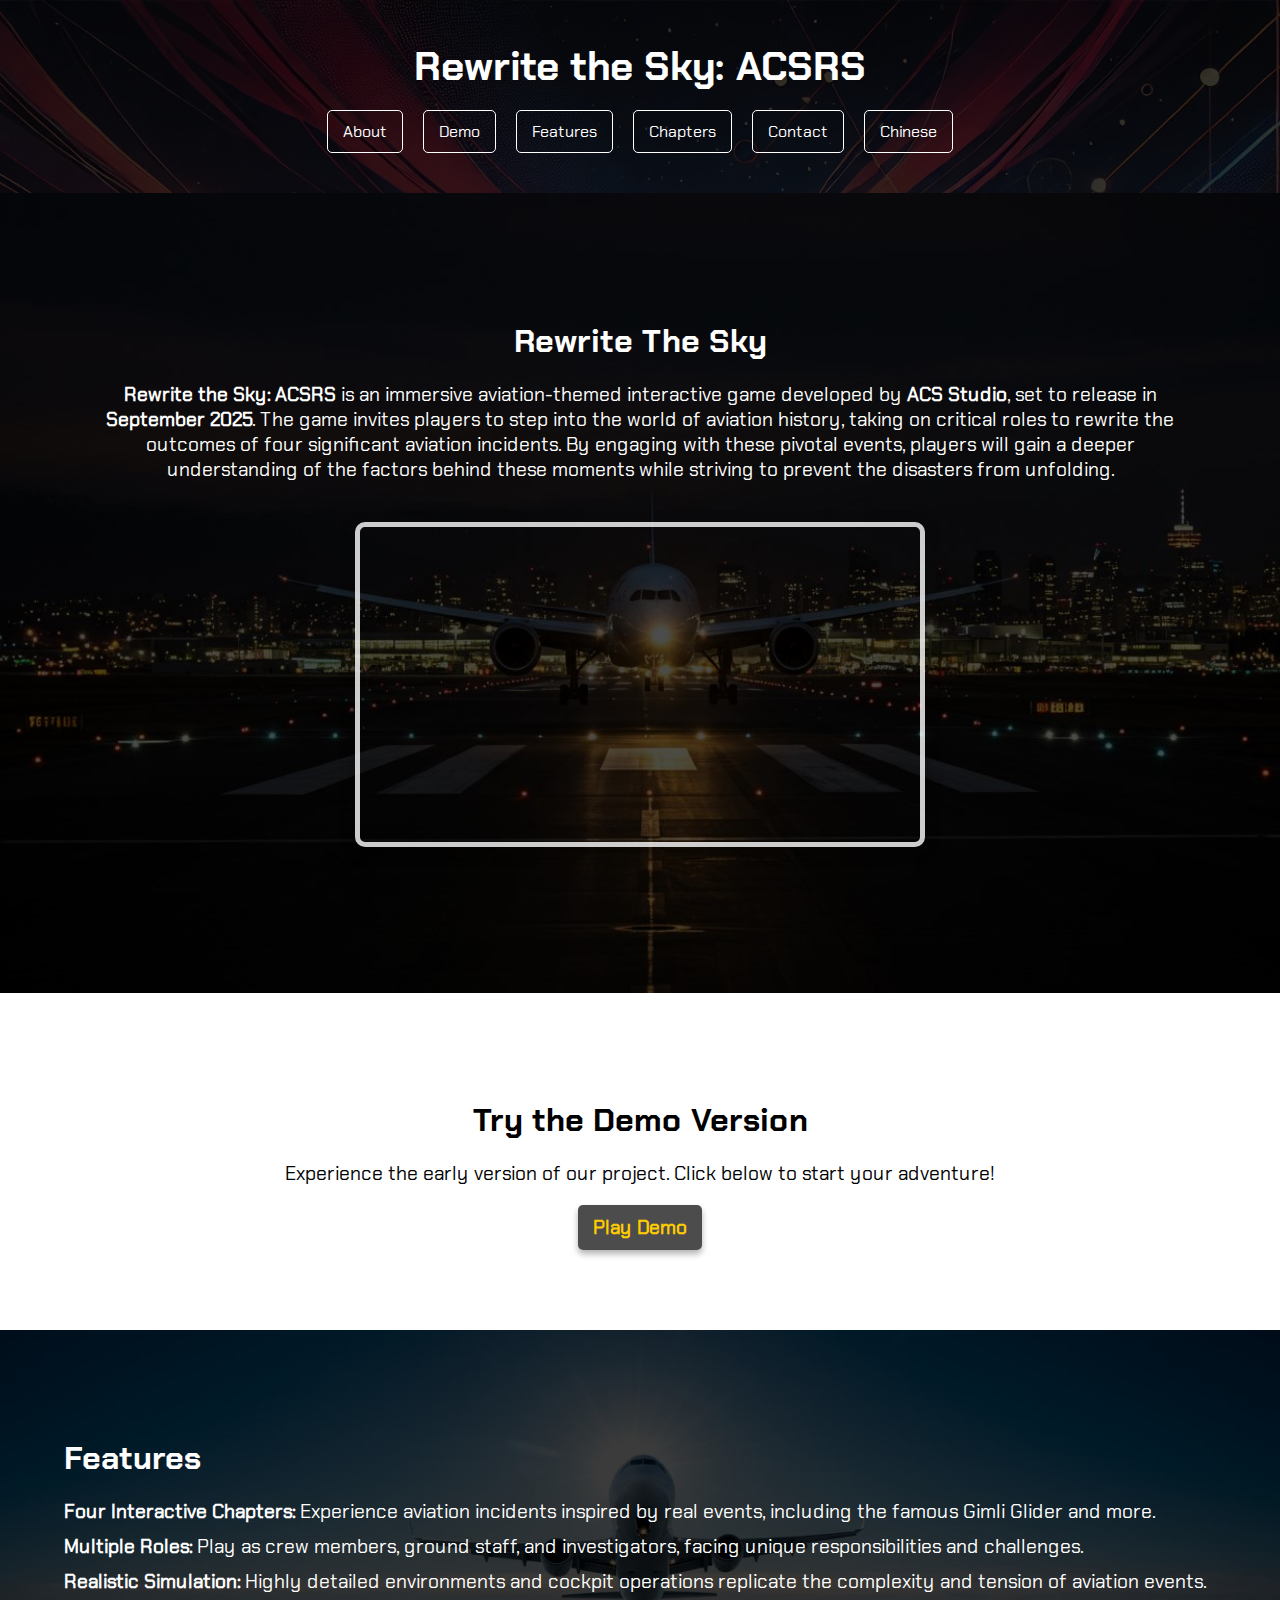
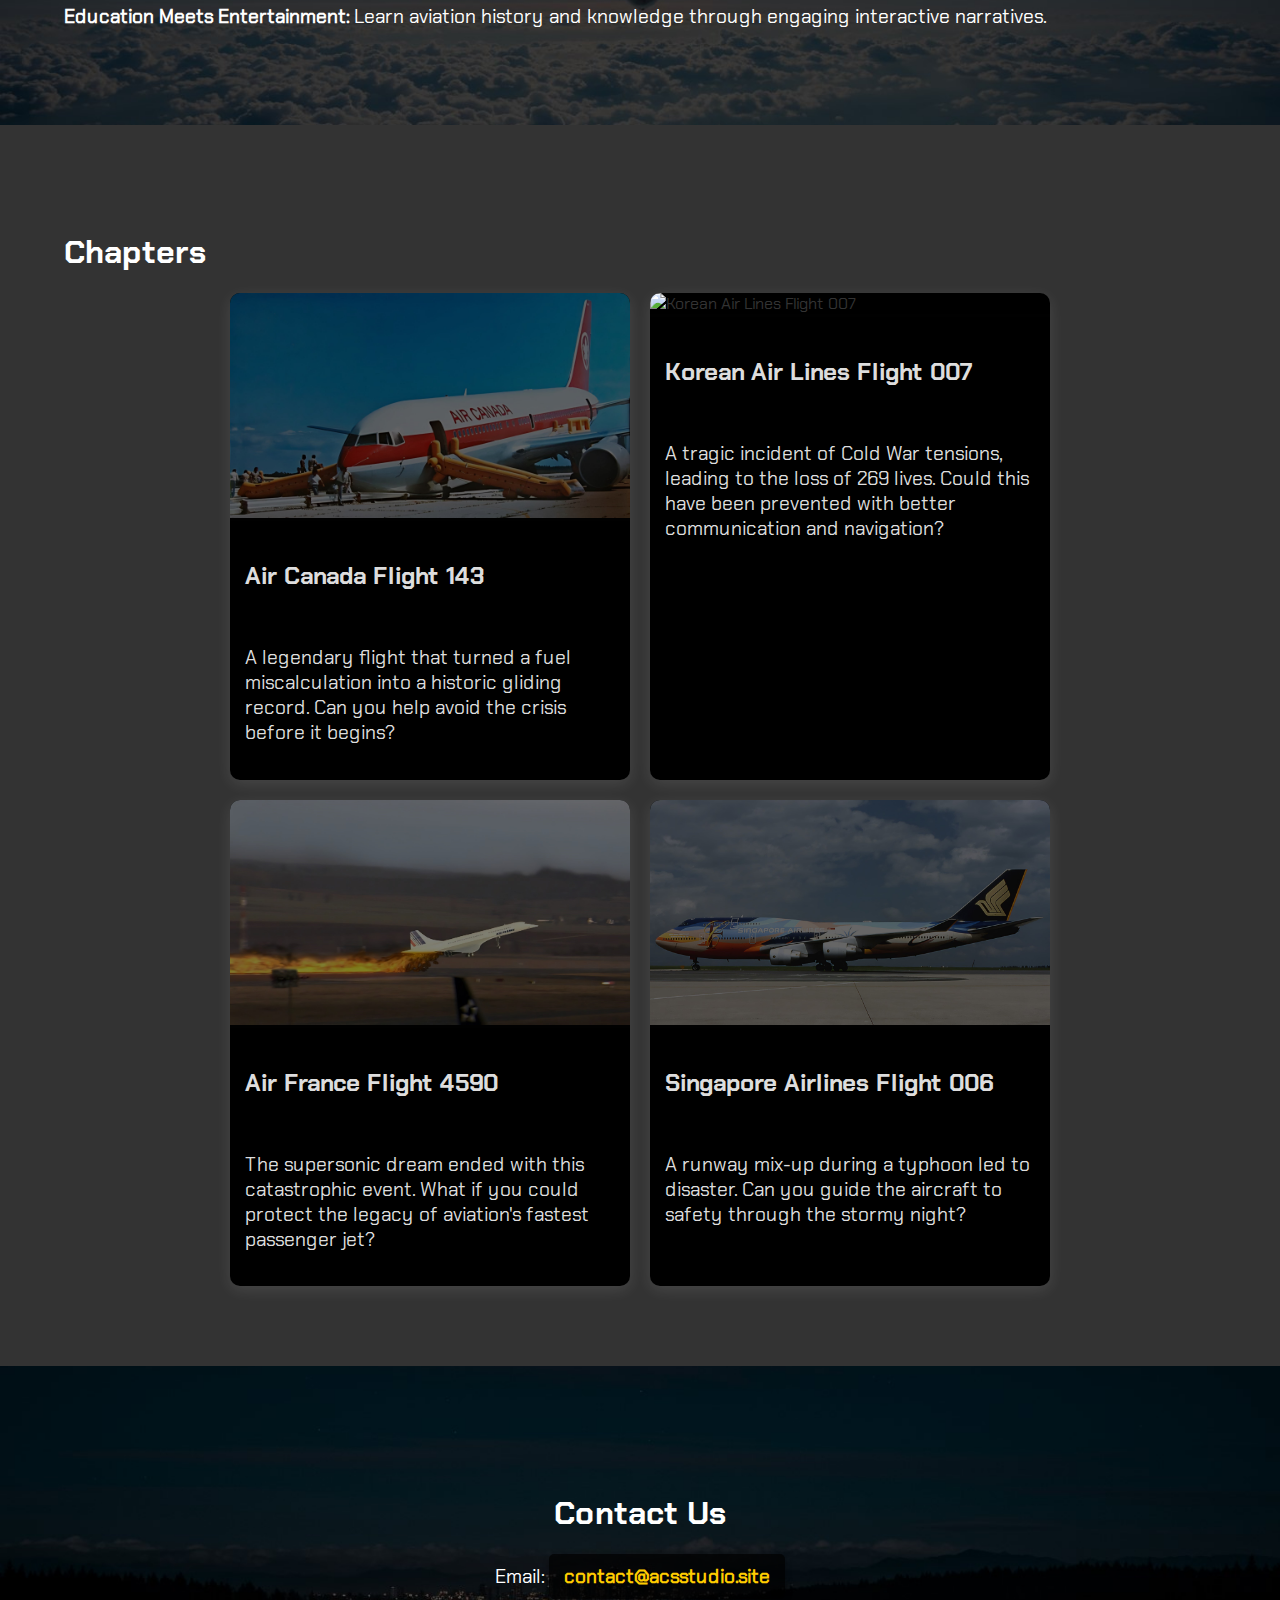
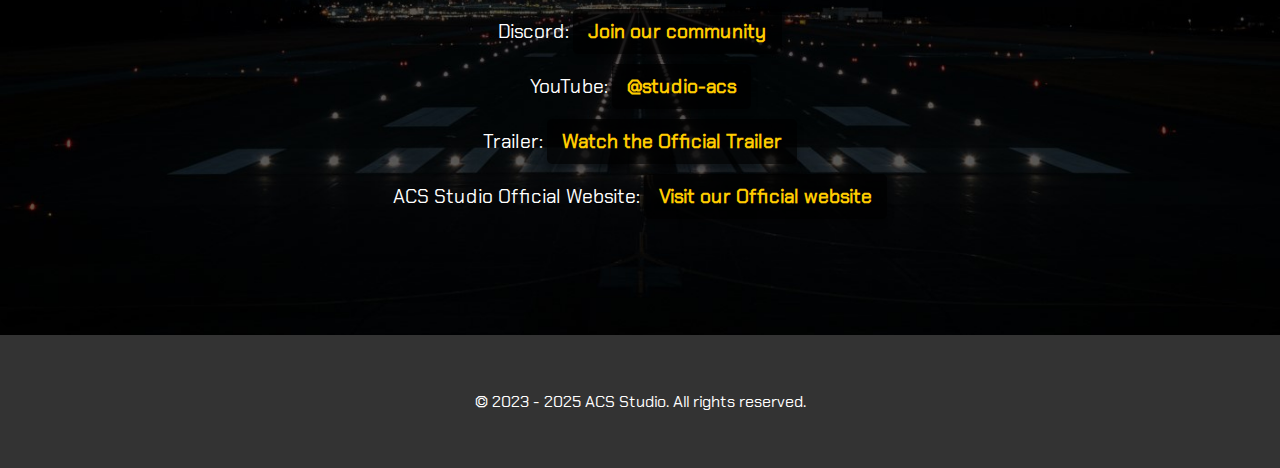
==== commit b59473f1: "update demo" ====
--- a/index.html
+++ b/index.html
@@ -15,6 +15,7 @@
             <nav>
                 <ul>
                     <li><button onclick="location.href='#about'">About</a></li>
+                    <li><button onclick="location.href='#demo'">Demo</a></li>
                     <li><button onclick="location.href='#features'">Features</a></li>
                     <li><button onclick="location.href='#chapters'">Chapters</a></li>
                     <li><button onclick="location.href='#contact'">Contact</a></li>
@@ -55,7 +56,13 @@
             </div>
         </section>
 
-        <section id="features" class="section" style="background: rgba(255, 255, 255, 0.8);">
+        <section id="demo" class="section" style="background: rgba(255, 255, 255, 0.8);">
+            <h2>Try the Demo Version</h2>
+            <p>Experience the early version of our project. Click below to start your adventure!</p>
+            <a href="./demo/index.html" class="demo-btn">Play Demo</a>
+        </section>
+        
+        <section id="features" class="section" style="background: url('bg3.jpg') no-repeat center center/cover;">
             <div class="container">
                 <h2>Features</h2>
                 <ul>
--- a/styles.css
+++ b/styles.css
@@ -112,8 +112,44 @@
     box-shadow: 0 4px 15px rgba(0, 0, 0, 0.3);
 }
 
+#demo {
+    background: url('bg1.png') no-repeat center center/cover;
+    color: #000;
+    padding: 80px 20px;
+    text-align: center;
+    font-family: 'Regular', sans-serif;
+    font-size: 1.2rem;
+}
+
+#demo h2 {
+    font-size: 2rem;
+    margin-bottom: 20px;
+    font-family: 'Bold', sans-serif;
+}
+
+#demo a {
+    color: #ffcc00; /* 链接文字的颜色 */
+    text-decoration: none; /* 去掉默认下划线 */
+    font-weight: bold; /* 加粗文字 */
+    font-size: 1.2rem; /* 调整文字大小 */
+    padding: 10px 15px; /* 添加内边距 */
+    background-color: rgba(0, 0, 0, 0.7); /* 添加背景色 */
+    border-radius: 5px; /* 圆角 */
+    display: inline-block; /* 让链接支持边框和内边距 */
+    transition: all 0.3s ease; /* 添加动画过渡 */
+    box-shadow: 0 4px 6px rgba(0, 0, 0, 0.3); /* 添加阴影 */
+}
+
+#demo a:hover {
+    background-color: #ffcc00; /* 鼠标悬停时改变背景色 */
+    color: #000; /* 鼠标悬停时改变文字颜色 */
+    box-shadow: 0 6px 10px rgba(0, 0, 0, 0.5); /* 增强悬停时的阴影效果 */
+    transform: translateY(-3px); /* 鼠标悬停时轻微向上移动 */
+}
+
 #features{
     font-family: 'Regular', sans-serif;
+    color: #fff;
 }
 
 #features h2 {
@@ -175,14 +211,14 @@
 .group h3 {
     padding: 15px;
     font-family: 'Bold', sans-serif;
-    color: #ccc;
+    color: #ddd;
     font-size: 1.5rem;
 }
 
 .group p {
     padding: 15px;
     font-family: 'Regular', sans-serif;
-    color: #ccc;
+    color: #ddd;
     font-size: 1.2rem;
 }
 
